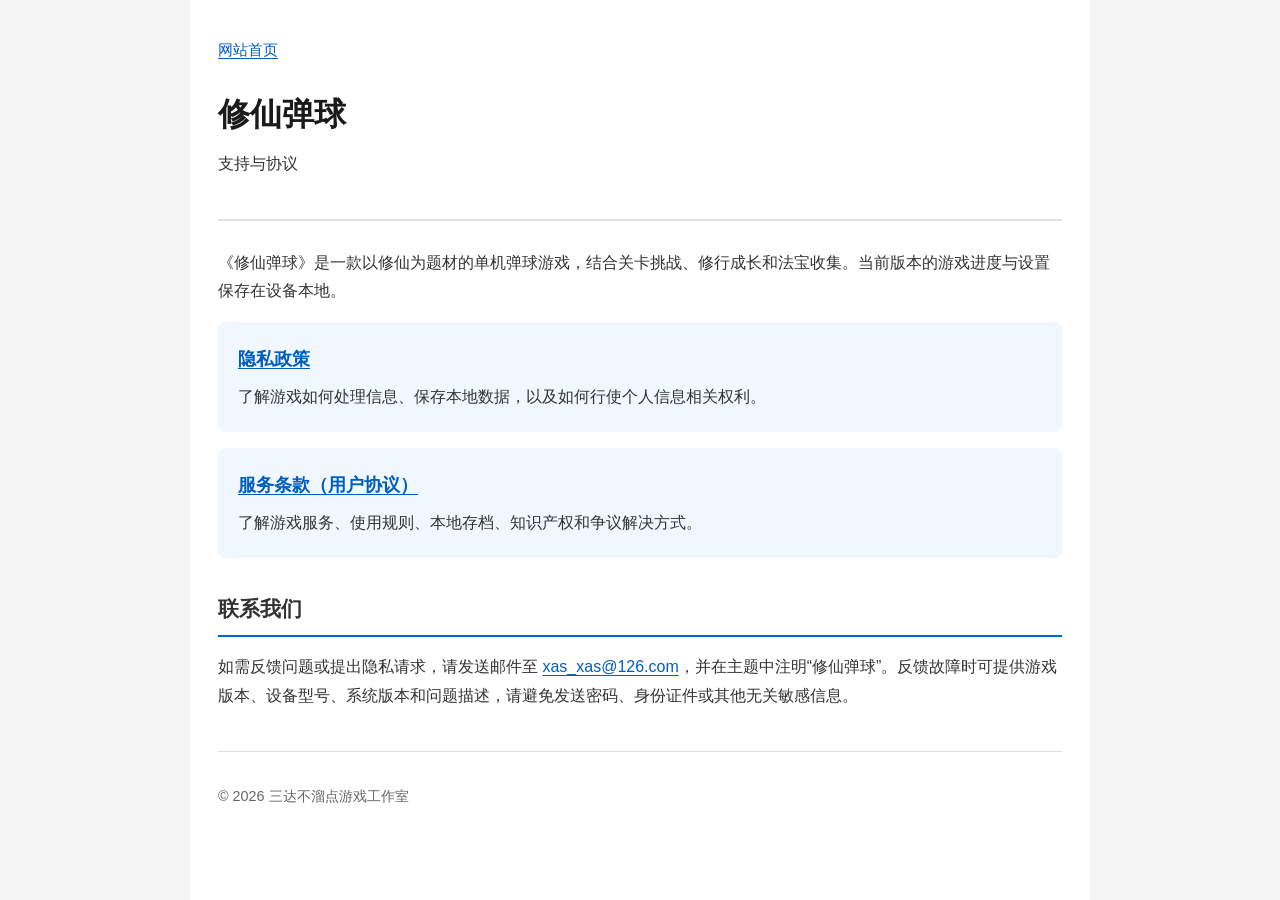
==== xiuxiandanqiu/index.html @ 31da20a5 "docs: add Xiuxian Pinball privacy policy and terms" ====
<!DOCTYPE html>
<html lang="zh-CN">
<head>
    <meta charset="UTF-8">
    <meta name="viewport" content="width=device-width, initial-scale=1.0">
    <meta name="description" content="修仙弹球官方支持页面，提供隐私政策、服务条款和客服联系方式。">
    <title>修仙弹球 · 支持与协议</title>
    <link rel="canonical" href="https://www.3dabuliudian.com/xiuxiandanqiu/">
    <link rel="stylesheet" href="styles.css">
</head>
<body>
    <main class="container">
        <nav class="page-nav" aria-label="页面导航"><a href="../">网站首页</a></nav>
        <header>
            <h1>修仙弹球</h1>
            <p>支持与协议</p>
        </header>
        <p>《修仙弹球》是一款以修仙为题材的单机弹球游戏，结合关卡挑战、修行成长和法宝收集。当前版本的游戏进度与设置保存在设备本地。</p>
        <ul class="document-links">
            <li><a href="privacy-policy/">隐私政策</a><p>了解游戏如何处理信息、保存本地数据，以及如何行使个人信息相关权利。</p></li>
            <li><a href="term-of-service/">服务条款（用户协议）</a><p>了解游戏服务、使用规则、本地存档、知识产权和争议解决方式。</p></li>
        </ul>
        <section aria-labelledby="support">
            <h2 id="support">联系我们</h2>
            <p>如需反馈问题或提出隐私请求，请发送邮件至 <a href="mailto:xas_xas@126.com">xas_xas@126.com</a>，并在主题中注明“修仙弹球”。反馈故障时可提供游戏版本、设备型号、系统版本和问题描述，请避免发送密码、身份证件或其他无关敏感信息。</p>
        </section>
        <footer><p>© 2026 三达不溜点游戏工作室</p></footer>
    </main>
</body>
</html>
---- xiuxiandanqiu/styles.css ----
:root {
    color-scheme: light;
    font-family: -apple-system, BlinkMacSystemFont, "Segoe UI", Roboto, "Helvetica Neue", Arial, "Noto Sans SC", sans-serif;
    color: #333;
    background: #f5f5f5;
    line-height: 1.8;
}

* { box-sizing: border-box; }
body { margin: 0; }
.container {
    max-width: 900px;
    min-height: 100vh;
    margin: 0 auto;
    padding: 36px 28px;
    background: #fff;
}
.page-nav, .footer-links { display: flex; flex-wrap: wrap; gap: 8px 20px; }
.page-nav { margin-bottom: 28px; font-size: .95rem; }
header { margin-bottom: 28px; padding-bottom: 24px; border-bottom: 2px solid #e0e0e0; }
h1 { margin: 0 0 12px; color: #1a1a1a; font-size: 2rem; line-height: 1.45; }
h2 { margin: 32px 0 16px; padding-bottom: 8px; border-bottom: 2px solid #0066cc; font-size: 1.3rem; }
h3 { margin: 24px 0 12px; font-size: 1.08rem; }
p { margin: 0 0 16px; }
ul, ol { padding-left: 24px; }
li { margin-bottom: 8px; }
a { color: #005dbb; text-decoration: underline; text-underline-offset: 3px; overflow-wrap: anywhere; }
a:hover { color: #003e7d; }
a:focus-visible { outline: 3px solid #0066cc; outline-offset: 4px; border-radius: 2px; }
.date-info, footer { color: #666; font-size: .9rem; }
.date-info p { margin-bottom: 4px; }
.intro, .toc, .contact-info { padding: 20px; border-radius: 8px; margin: 24px 0; }
.intro { background: #f9f9f9; }
.reminder { padding: 16px 20px; background: #fff7dc; border-left: 4px solid #d99c00; margin: 24px 0; }
.toc { background: #f0f7ff; }
.toc h2 { margin-top: 0; border: 0; padding: 0; font-size: 1.15rem; }
.toc ul { margin-bottom: 0; }
.contact-info { background: #eef7ee; }
.intro p:last-child, .reminder p:last-child, .contact-info p:last-child { margin-bottom: 0; }
section { scroll-margin-top: 20px; }
.document-links { list-style: none; padding: 0; }
.document-links li { padding: 20px; background: #f0f7ff; border-radius: 8px; margin: 16px 0; }
.document-links a { font-size: 1.15rem; font-weight: 600; }
.document-links p { margin: 8px 0 0; }
footer { margin-top: 40px; padding-top: 20px; border-top: 1px solid #e0e0e0; }
footer p { margin-top: 12px; }
@media (max-width: 600px) {
    .container { padding: 24px 18px; }
    h1 { font-size: 1.65rem; }
    h2 { font-size: 1.2rem; }
    .intro, .toc, .contact-info, .reminder { padding: 16px; }
}
@media print {
    :root, .container { background: #fff; color: #000; }
    .container { max-width: none; padding: 0; }
    .page-nav, .footer-links { display: none; }
    h2, h3 { break-after: avoid; }
    a { color: #000; }
}
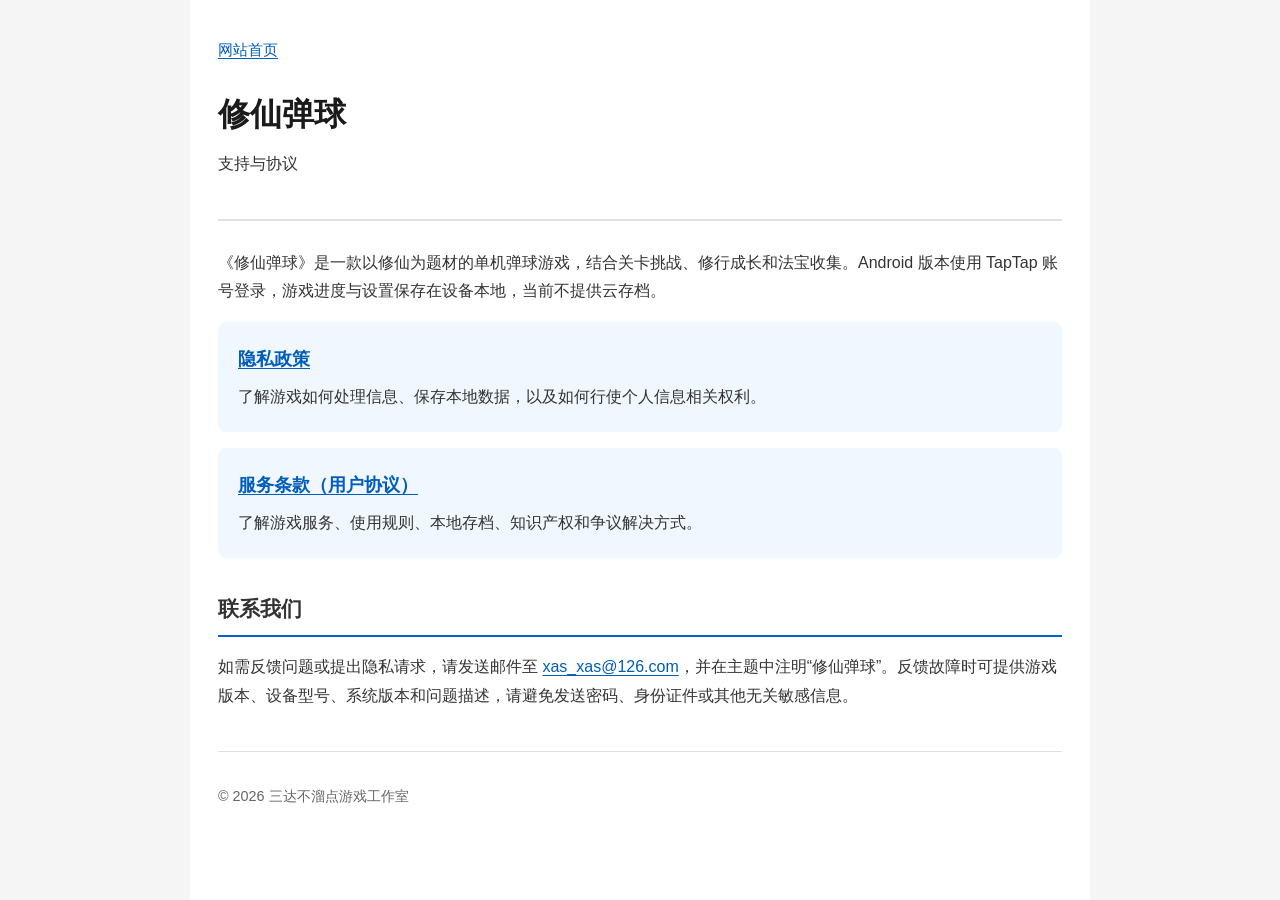
==== commit 3d9db305: "docs: disclose Xiuxian Pinball TapTap login and consent flow" ====
--- a/xiuxiandanqiu/index.html
+++ b/xiuxiandanqiu/index.html
@@ -15,7 +15,7 @@
             <h1>修仙弹球</h1>
             <p>支持与协议</p>
         </header>
-        <p>《修仙弹球》是一款以修仙为题材的单机弹球游戏，结合关卡挑战、修行成长和法宝收集。当前版本的游戏进度与设置保存在设备本地。</p>
+        <p>《修仙弹球》是一款以修仙为题材的单机弹球游戏，结合关卡挑战、修行成长和法宝收集。Android 版本使用 TapTap 账号登录，游戏进度与设置保存在设备本地，当前不提供云存档。</p>
         <ul class="document-links">
             <li><a href="privacy-policy/">隐私政策</a><p>了解游戏如何处理信息、保存本地数据，以及如何行使个人信息相关权利。</p></li>
             <li><a href="term-of-service/">服务条款（用户协议）</a><p>了解游戏服务、使用规则、本地存档、知识产权和争议解决方式。</p></li>
